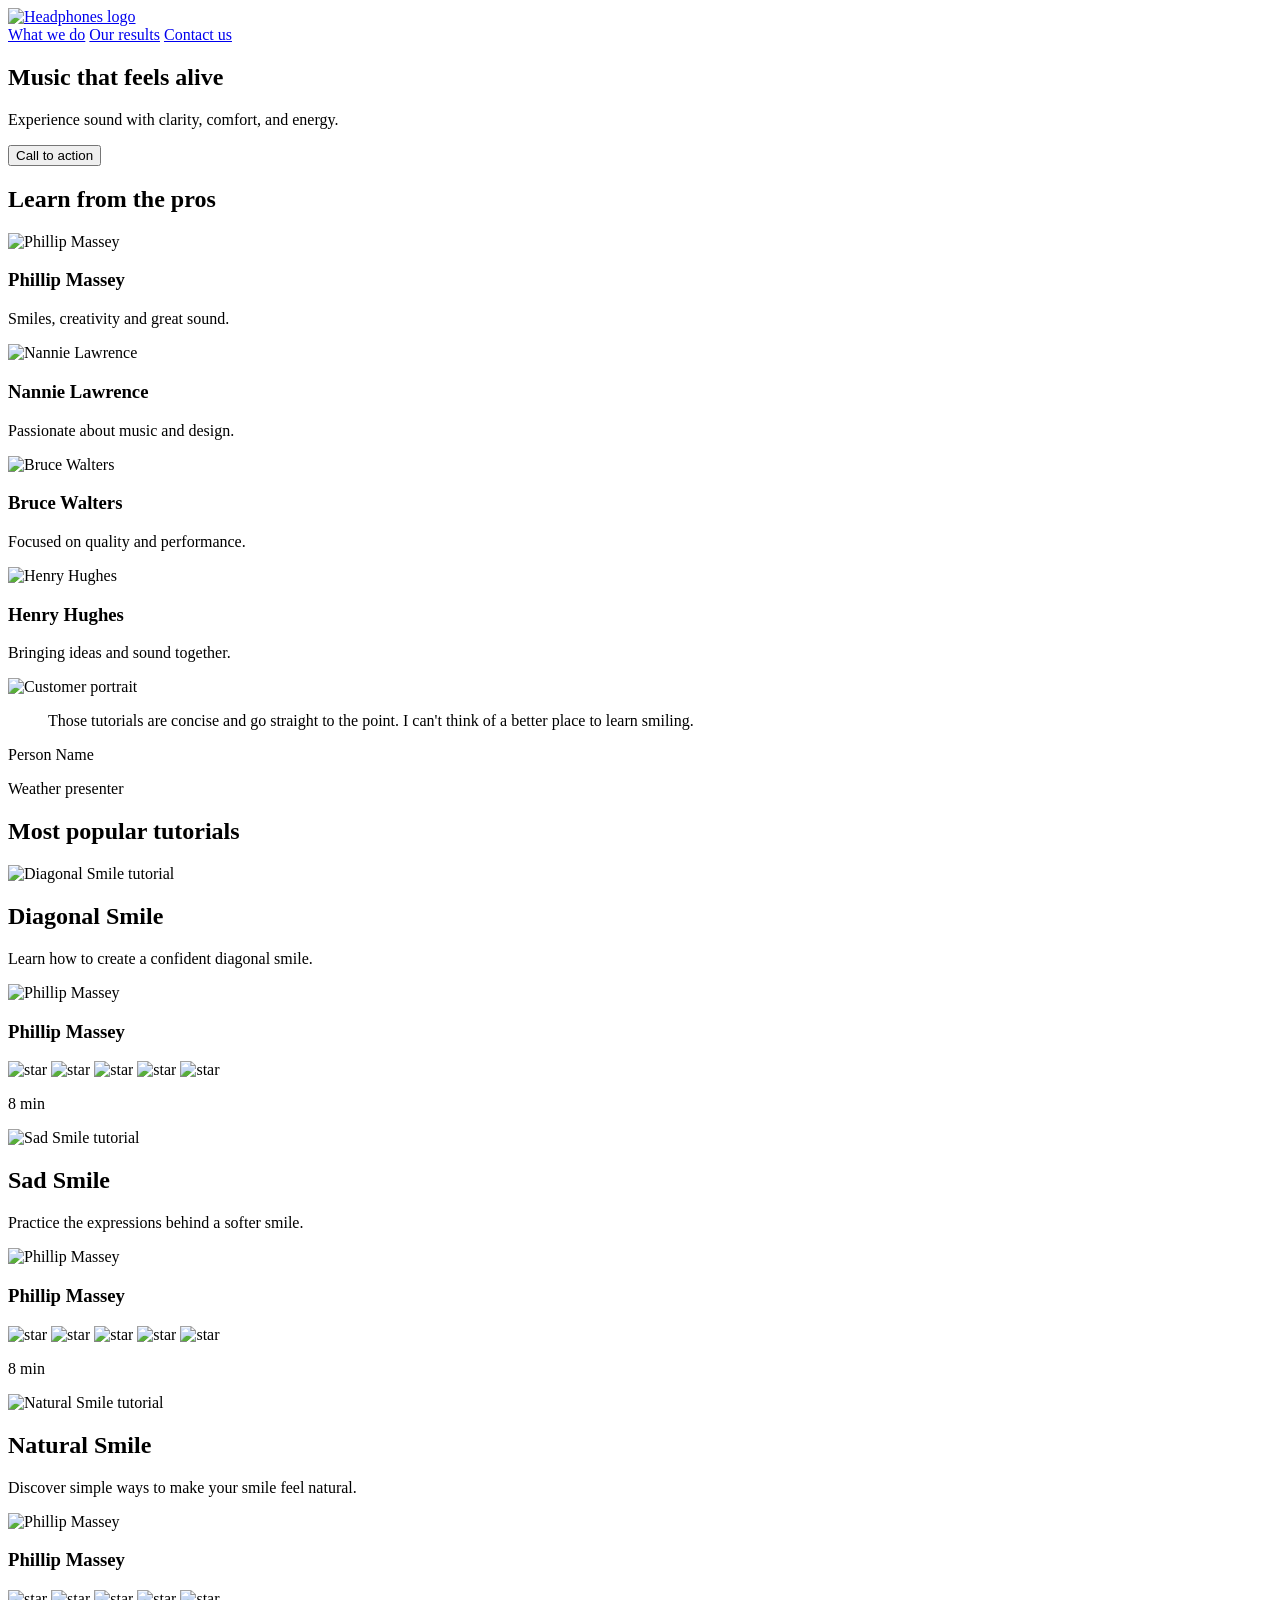
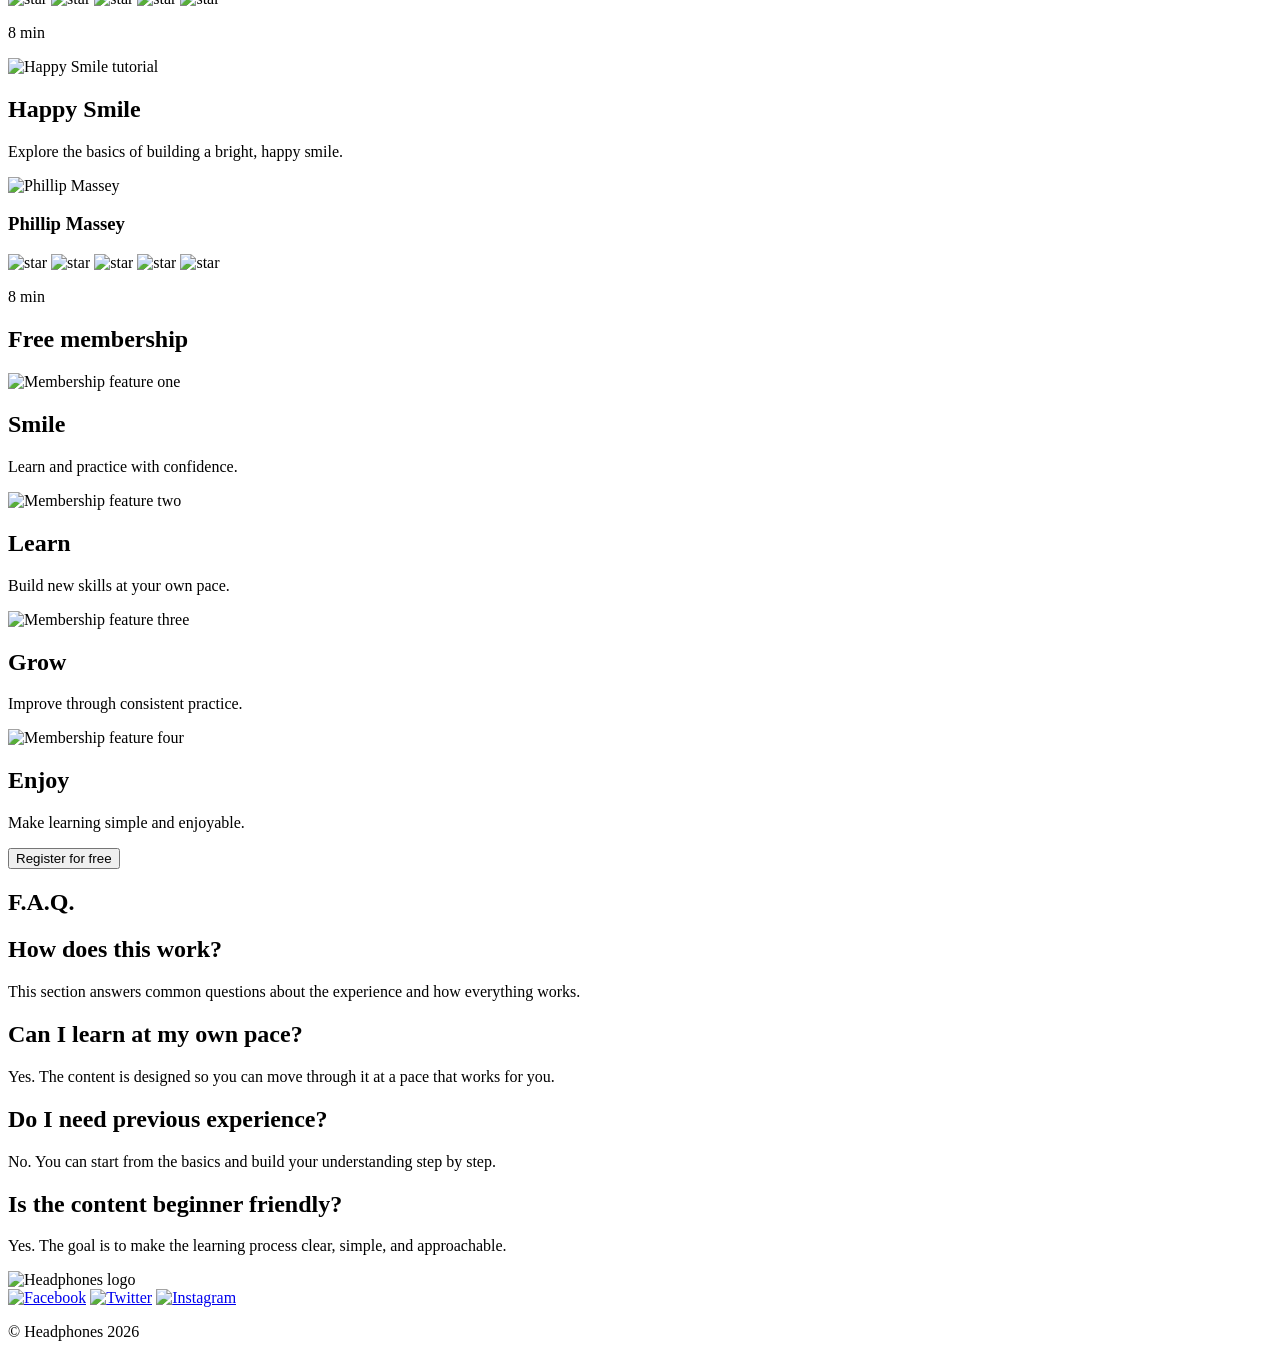
==== css_advanced/index.html @ 3c156216 "Add CSS advanced project setup" ====
<!DOCTYPE html>
<html lang="en">
<head>
    <meta charset="UTF-8">
    <title>Headphones</title>
</head>
<body>
    <header>
        <div>
            <a href="#">
                <img src="https://via.placeholder.com/160x40?text=Headphones" alt="Headphones logo">
            </a>

            <div>
                <a href="#">What we do</a>
                <a href="#">Our results</a>
                <a href="#">Contact us</a>
            </div>
        </div>
    </header>

    <main>
        <section>
            <div>
                <h1>Music that feels alive</h1>
                <p>Experience sound with clarity, comfort, and energy.</p>
                <button type="button">Call to action</button>
            </div>

            <div>
                <h2>Learn from the pros</h2>

                <div>
                    <div>
                        <img src="https://via.placeholder.com/150" alt="Phillip Massey">
                        <h3>Phillip Massey</h3>
                        <p>Smiles, creativity and great sound.</p>
                    </div>

                    <div>
                        <img src="https://via.placeholder.com/150" alt="Nannie Lawrence">
                        <h3>Nannie Lawrence</h3>
                        <p>Passionate about music and design.</p>
                    </div>

                    <div>
                        <img src="https://via.placeholder.com/150" alt="Bruce Walters">
                        <h3>Bruce Walters</h3>
                        <p>Focused on quality and performance.</p>
                    </div>

                    <div>
                        <img src="https://via.placeholder.com/150" alt="Henry Hughes">
                        <h3>Henry Hughes</h3>
                        <p>Bringing ideas and sound together.</p>
                    </div>
                </div>
            </div>
        </section>

        <section>
            <div>
                <img src="https://via.placeholder.com/160" alt="Customer portrait">

                <div>
                    <blockquote>
                        Those tutorials are concise and go straight to the point. I can't think of a better place to learn smiling.
                    </blockquote>
                    <p>Person Name</p>
                    <p>Weather presenter</p>
                </div>
            </div>
        </section>


        <section>
            <h1>Most popular tutorials</h1>

            <div>
                <div>
                    <img src="https://via.placeholder.com/250x150" alt="Diagonal Smile tutorial">
                    <h2>Diagonal Smile</h2>
                    <p>Learn how to create a confident diagonal smile.</p>

                    <div>
                        <img src="https://via.placeholder.com/50" alt="Phillip Massey">
                        <h3>Phillip Massey</h3>
                    </div>

                    <div>
                        <div>
                            <img src="https://via.placeholder.com/20" alt="star">
                            <img src="https://via.placeholder.com/20" alt="star">
                            <img src="https://via.placeholder.com/20" alt="star">
                            <img src="https://via.placeholder.com/20" alt="star">
                            <img src="https://via.placeholder.com/20" alt="star">
                        </div>
                        <p>8 min</p>
                    </div>
                </div>

                <div>
                    <img src="https://via.placeholder.com/250x150" alt="Sad Smile tutorial">
                    <h2>Sad Smile</h2>
                    <p>Practice the expressions behind a softer smile.</p>

                    <div>
                        <img src="https://via.placeholder.com/50" alt="Phillip Massey">
                        <h3>Phillip Massey</h3>
                    </div>

                    <div>
                        <div>
                            <img src="https://via.placeholder.com/20" alt="star">
                            <img src="https://via.placeholder.com/20" alt="star">
                            <img src="https://via.placeholder.com/20" alt="star">
                            <img src="https://via.placeholder.com/20" alt="star">
                            <img src="https://via.placeholder.com/20" alt="star">
                        </div>
                        <p>8 min</p>
                    </div>
                </div>

                <div>
                    <img src="https://via.placeholder.com/250x150" alt="Natural Smile tutorial">
                    <h2>Natural Smile</h2>
                    <p>Discover simple ways to make your smile feel natural.</p>

                    <div>
                        <img src="https://via.placeholder.com/50" alt="Phillip Massey">
                        <h3>Phillip Massey</h3>
                    </div>

                    <div>
                        <div>
                            <img src="https://via.placeholder.com/20" alt="star">
                            <img src="https://via.placeholder.com/20" alt="star">
                            <img src="https://via.placeholder.com/20" alt="star">
                            <img src="https://via.placeholder.com/20" alt="star">
                            <img src="https://via.placeholder.com/20" alt="star">
                        </div>
                        <p>8 min</p>
                    </div>
                </div>

                <div>
                    <img src="https://via.placeholder.com/250x150" alt="Happy Smile tutorial">
                    <h2>Happy Smile</h2>
                    <p>Explore the basics of building a bright, happy smile.</p>

                    <div>
                        <img src="https://via.placeholder.com/50" alt="Phillip Massey">
                        <h3>Phillip Massey</h3>
                    </div>

                    <div>
                        <div>
                            <img src="https://via.placeholder.com/20" alt="star">
                            <img src="https://via.placeholder.com/20" alt="star">
                            <img src="https://via.placeholder.com/20" alt="star">
                            <img src="https://via.placeholder.com/20" alt="star">
                            <img src="https://via.placeholder.com/20" alt="star">
                        </div>
                        <p>8 min</p>
                    </div>
                </div>
            </div>
        </section>


        <section>
            <h1>Free membership</h1>

            <div>
                <div>
                    <img src="https://via.placeholder.com/120" alt="Membership feature one">
                    <h2>Smile</h2>
                    <p>Learn and practice with confidence.</p>
                </div>

                <div>
                    <img src="https://via.placeholder.com/120" alt="Membership feature two">
                    <h2>Learn</h2>
                    <p>Build new skills at your own pace.</p>
                </div>

                <div>
                    <img src="https://via.placeholder.com/120" alt="Membership feature three">
                    <h2>Grow</h2>
                    <p>Improve through consistent practice.</p>
                </div>

                <div>
                    <img src="https://via.placeholder.com/120" alt="Membership feature four">
                    <h2>Enjoy</h2>
                    <p>Make learning simple and enjoyable.</p>
                </div>
            </div>

            <button type="button">Register for free</button>
        </section>


        <section>
            <h1>F.A.Q.</h1>

            <div>
                <div>
                    <div>
                        <h2>How does this work?</h2>
                        <p>This section answers common questions about the experience and how everything works.</p>
                    </div>

                    <div>
                        <h2>Can I learn at my own pace?</h2>
                        <p>Yes. The content is designed so you can move through it at a pace that works for you.</p>
                    </div>
                </div>

                <div>
                    <div>
                        <h2>Do I need previous experience?</h2>
                        <p>No. You can start from the basics and build your understanding step by step.</p>
                    </div>

                    <div>
                        <h2>Is the content beginner friendly?</h2>
                        <p>Yes. The goal is to make the learning process clear, simple, and approachable.</p>
                    </div>
                </div>
            </div>
        </section>

    </main>

    <footer>
        <div>
            <div>
                <img src="https://via.placeholder.com/160x40?text=Headphones" alt="Headphones logo">

                <div>
                    <a href="#"><img src="https://via.placeholder.com/30?text=F" alt="Facebook"></a>
                    <a href="#"><img src="https://via.placeholder.com/30?text=T" alt="Twitter"></a>
                    <a href="#"><img src="https://via.placeholder.com/30?text=I" alt="Instagram"></a>
                </div>
            </div>

            <p>© Headphones 2026</p>
        </div>
    </footer>

</body>
</html>
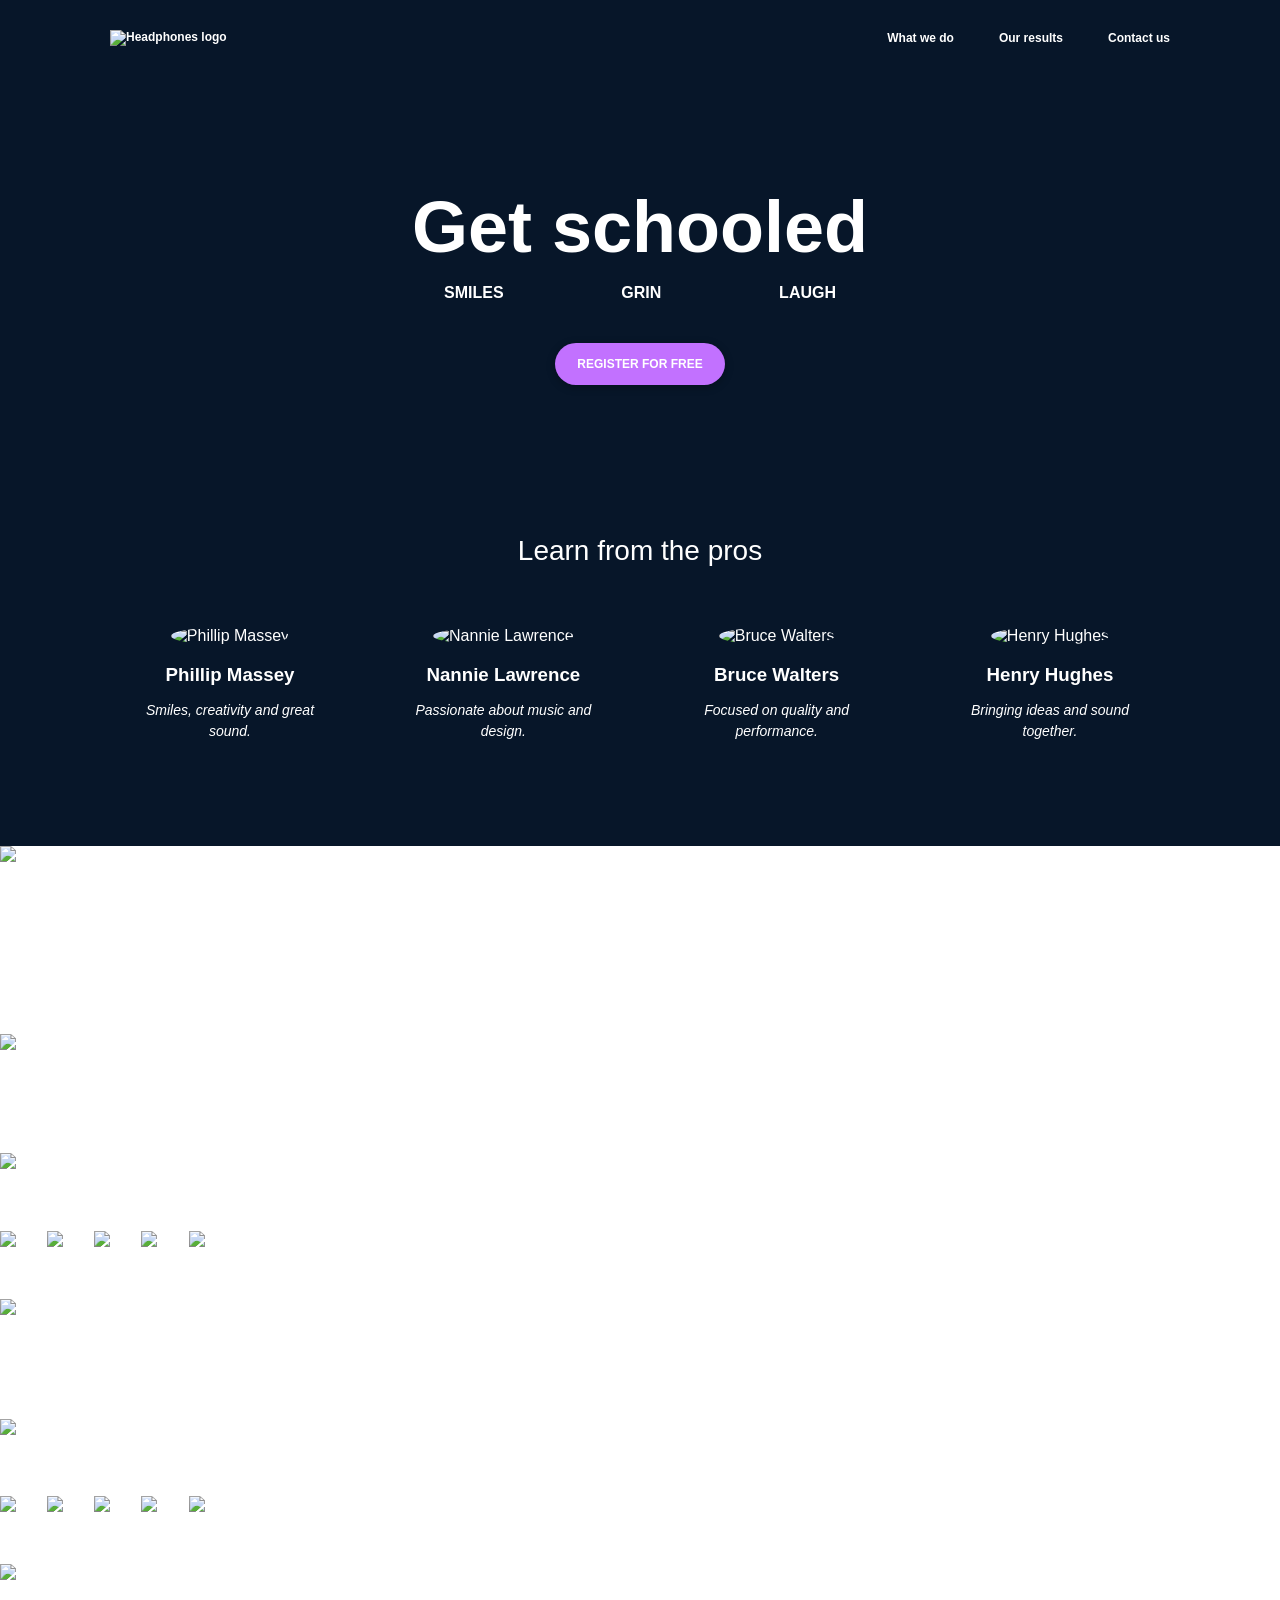
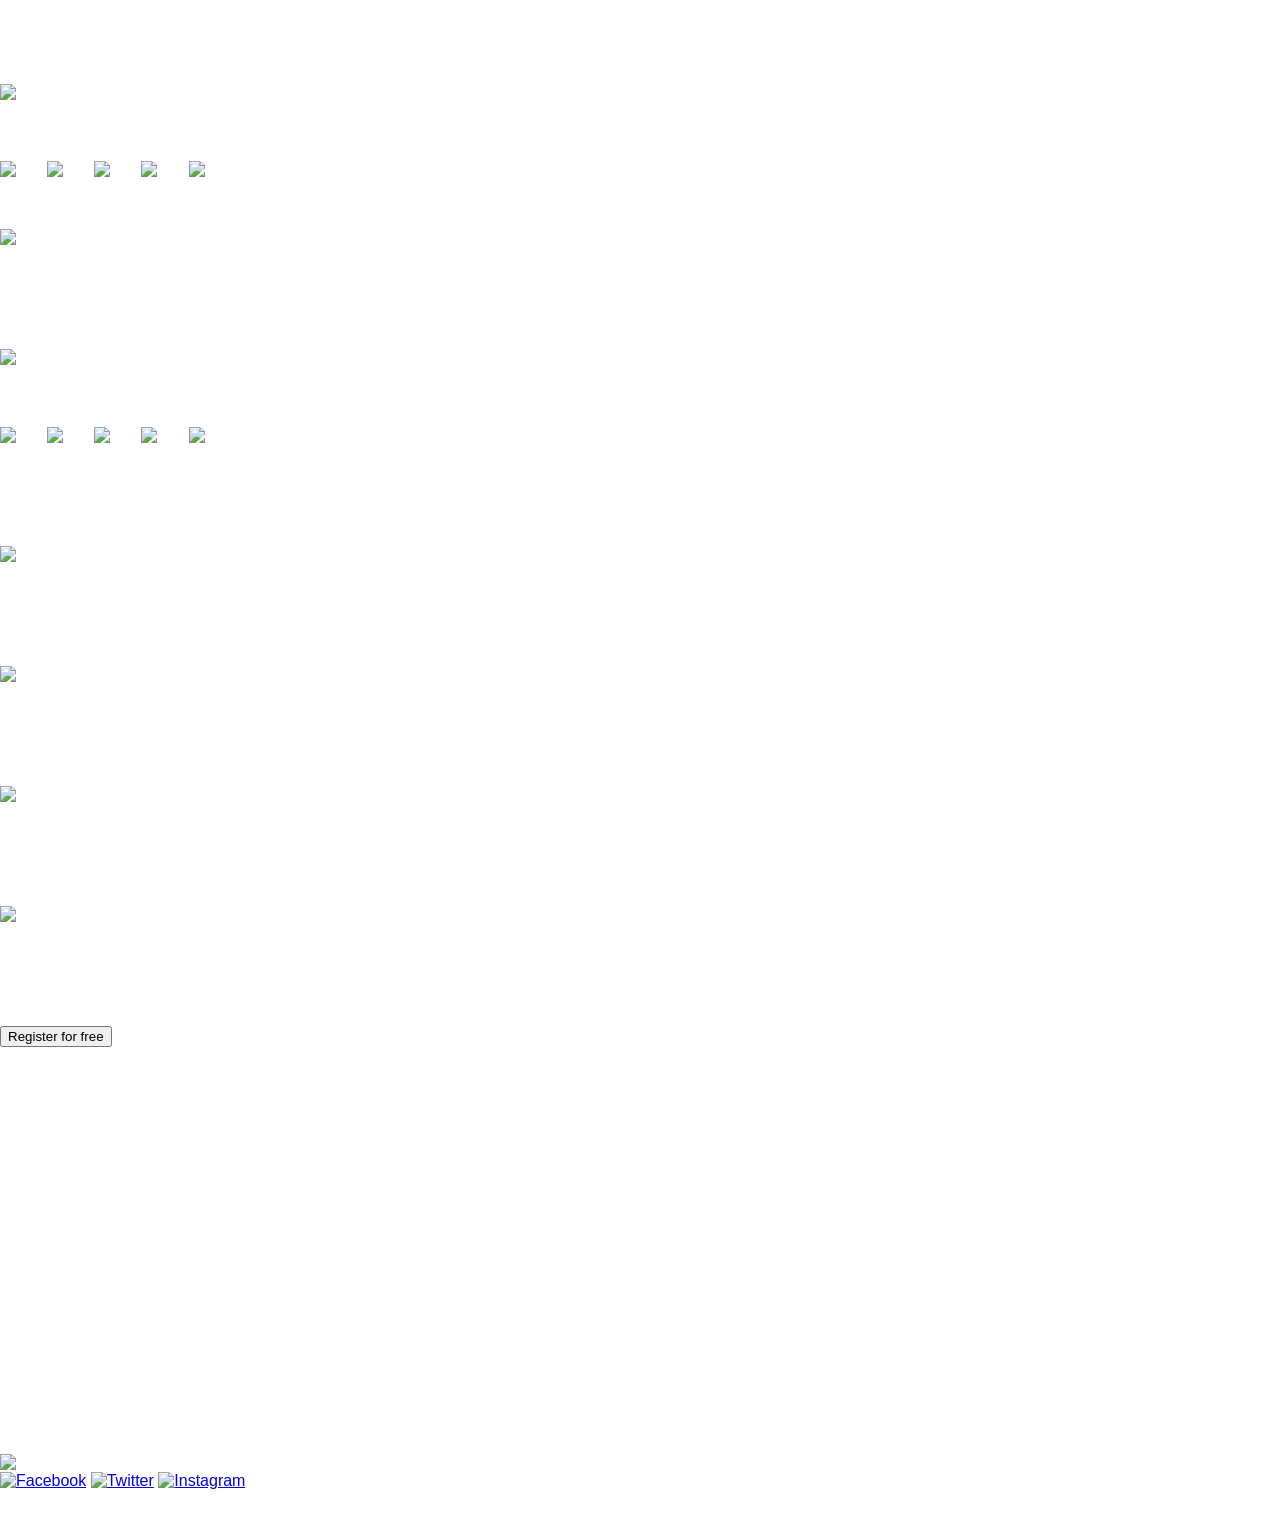
==== commit 25c828b8: "Style header and banner" ====
--- a/css_advanced/index.html
+++ b/css_advanced/index.html
@@ -3,6 +3,7 @@
 <head>
     <meta charset="UTF-8">
     <title>Headphones</title>
+    <link rel="stylesheet" href="styles.css">
 </head>
 <body>
     <header>
@@ -22,9 +23,9 @@
     <main>
         <section>
             <div>
-                <h1>Music that feels alive</h1>
-                <p>Experience sound with clarity, comfort, and energy.</p>
-                <button type="button">Call to action</button>
+                <h1>Get schooled</h1>
+                <p>SMILES &nbsp;&nbsp; GRIN &nbsp;&nbsp; LAUGH</p>
+                <button type="button">REGISTER FOR FREE</button>
             </div>
 
             <div>
--- a/css_advanced/styles.css
+++ b/css_advanced/styles.css
@@ -0,0 +1,106 @@
+* {
+    box-sizing: border-box;
+}
+
+body {
+    margin: 0;
+    font-family: Arial, Helvetica, sans-serif;
+    color: white;
+}
+
+header,
+main section:first-child {
+    background-color: #071629;
+}
+
+header > div {
+    max-width: 1100px;
+    margin: 0 auto;
+    padding: 30px 20px;
+    display: flex;
+    align-items: center;
+    justify-content: space-between;
+}
+
+header img {
+    width: 170px;
+}
+
+header div div {
+    display: flex;
+    gap: 45px;
+}
+
+header a {
+    color: white;
+    text-decoration: none;
+    font-size: 12px;
+    font-weight: bold;
+}
+
+main section:first-child {
+    text-align: center;
+    padding: 110px 20px 90px;
+}
+
+main section:first-child > div:first-child h1 {
+    font-size: 72px;
+    margin: 0;
+    font-weight: 700;
+}
+
+main section:first-child > div:first-child p {
+    font-size: 16px;
+    font-weight: bold;
+    word-spacing: 25px;
+}
+
+main section:first-child button {
+    margin-top: 25px;
+    padding: 14px 22px;
+    border: none;
+    border-radius: 25px;
+    background-color: #c271ff;
+    color: white;
+    font-size: 12px;
+    font-weight: bold;
+    box-shadow: 0 2px 8px rgba(0, 0, 0, 0.3);
+}
+
+main section:first-child > div:nth-child(2) {
+    margin-top: 150px;
+}
+
+main section:first-child > div:nth-child(2) > h2 {
+    font-size: 28px;
+    font-weight: 300;
+}
+
+main section:first-child > div:nth-child(2) > div {
+    max-width: 1000px;
+    margin: 60px auto 0;
+    display: flex;
+    justify-content: space-between;
+    gap: 35px;
+}
+
+main section:first-child > div:nth-child(2) > div > div {
+    width: 180px;
+}
+
+main section:first-child > div:nth-child(2) img {
+    width: 150px;
+    height: 150px;
+    border-radius: 50%;
+    object-fit: cover;
+}
+
+main section:first-child h3 {
+    margin-bottom: 6px;
+}
+
+main section:first-child > div:nth-child(2) p {
+    font-size: 14px;
+    font-style: italic;
+    line-height: 1.5;
+}
